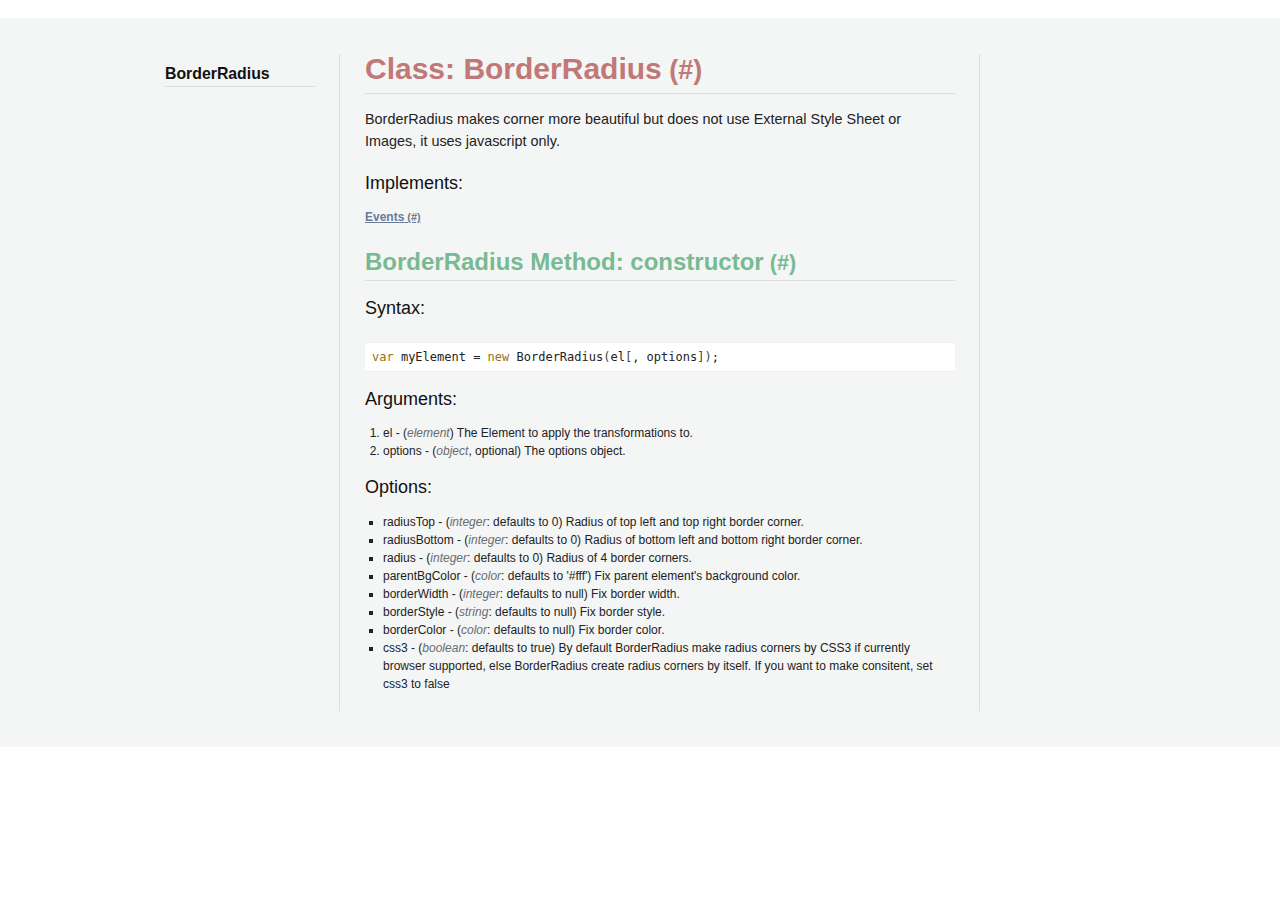
==== Docs/index.html @ 7b4afaf7 "update docs" ====
<html xml:lang="en"  lang="en">
<head>
  <meta http-equiv="Content-Type" content="text/html; charset=us-ascii" ></meta>
  <meta name="author" content="Bui Minh Long, longbm" ></meta>
  <meta name="copyright" content="copyright 2009, minhlong139.plus.vn" ></meta>
  <meta name="description" content="borderradius - no css, no images" ></meta>
  <meta name="keywords" content=
  "mootools,moo.fx,javascript effects,javascript framework,ajax framework,moo.ajax, borderradius" ></meta>
  <meta name="robots" content="all" ></meta>

  <title>BORDER RADIUS - a mootools plugin</title>
  <link href="main.css" rel="stylesheet" type="text/css" media="screen" ></link>
</head>

<body>

  <div id="wrapper">
    <div class="container">
      <div id="main-menu" class="span-4">
        <h4>BorderRadius</h4>
      </div>

      <div id="main" class="l-border r-border span-15">
        <h1 id="BorderRadius"><a href="#">Class: BorderRadius</a></h1>

        <p class="description">BorderRadius makes corner more beautiful but does not use External Style Sheet or Images, it uses javascript only.</p>

        <h3>Implements:</h3>

        <p><a href="#">Events</a></p>

        <h2 id=""><a href="#">BorderRadius Method:
        constructor</a></h2>

        <h3 class="description">Syntax:</h3>
        <pre class="javascript">
<span class="kw2">var</span> myElement = <span class=
"kw2">new</span> BorderRadius<span class="br0">(</span>el<span class=
"br0">[</span>, options<span class="br0">]</span><span class="br0">)</span>;
</pre>

        <h3>Arguments:</h3>

        <ol>
          <li>el - (<em>element</em>) The Element to apply the transformations to.</li>

          <li>options - (<em>object</em>, optional) The options object.</li>
        </ol>

        <h3>Options:</h3>

        <ul>
          <li>radiusTop - (<em>integer</em>: defaults to 0) Radius of top left and top right border corner.</li>
          <li>radiusBottom - (<em>integer</em>: defaults to 0) Radius of bottom left and bottom right border corner.</li>
          <li>radius - (<em>integer</em>: defaults to 0) Radius of 4 border corners.</li>
          <li>parentBgColor - (<em>color</em>: defaults to '#fff') Fix parent element's background color.</li>
          <li>borderWidth - (<em>integer</em>: defaults to null) Fix border width.</li>
          <li>borderStyle - (<em>string</em>: defaults to null) Fix border style.</li>
          <li>borderColor - (<em>color</em>: defaults to null) Fix border color.</li>
          <li>css3 - (<em>boolean</em>: defaults to true) By default BorderRadius make radius corners by CSS3 if currently browser supported, else BorderRadius create radius corners by itself. If you want to make consitent, set css3 to false</li>          
        </ul>
 
    </div>
  </div>

</body>
</html>
---- Docs/main.css ----
/* -----------------------------------------------------------------------

   MooTools.net Main Style.

   Copyright (c) 2006-2008 Valerio Proietti, http://mad4milk.net.

----------------------------------------------------------------------- */

/* @group Generic */

body {
	font-family: Helvetica;
	color: #313334;
	background: #f9f9f9;
	margin: 0;
	padding: 0;
}

h1, h2, h3, h4, h5, h6 {
	color: #313334;
	font-weight: bold;
}

a:link, a:visited {
	color: #6b7b95;
}

a:hover, a:active {
	color: #e79d35;
}

a.selected:link, a.selected:visited {
	color: #222;
}

em {
	font-style: normal;
	color: #686c70;
}

p {
	font-size: 1.2em;
}

/* @end */

/* @group BluePrint */

body .colborder {
	border-color: #ddd;
}

body hr {
	background-color: #ddd;
}

p.large {
	line-height: 1.5;
	font-size: 1.5em;
}

p.quiet {
	color: #686c70;
	line-height: 1.6;
	font-size: 1.2em;
}

/* @end */

/* @group Headings */

#main h3 {
	margin-bottom: 0.5em;
	padding-bottom: 0.4em;
}

h3.blue {
	color: #6b7b95;
}

h3.red {
	color: #c17878;
}

h3.green {
	color: #78ba91;
}

h3.purple {
	color: #a87aad;
}

#sidebar h4 {
	color: #686c70;
	margin-bottom: 0.5em;
	padding-bottom: 0.5em;
}

/* @end */

/* @group Home and Sidebar */

.block p, #links p {
	margin-bottom: 0;
}

.block {
	margin-bottom: 1.3em;
}

#sidebar ul {
	list-style: none;
	padding-left: 0.5em;
	margin-left: 0;
	border-left: 2px solid #eee;
}

#links a {
	font-size: 1.2em;
	margin-right: 0.6em;
}

/* @end */

/* @group Downloads */

td, th {
	padding-left: 1em;
	padding-right: 1em;
}

td {
	border-bottom: 1px solid #ddd;
	border-top: 1px solid #f4f5f5;
}

th {
	text-shadow: 0 1px rgba(255, 255, 255, 0.8);
	border-bottom: 1px solid #d4d4d4;
	padding-top: 0.6em;
	color: #686c70;
	background: #eee url(/assets/images/gradient-bottom.png) bottom left repeat-x;
}

.last {
	border-right: 0;
}

tr.last td {
	border-bottom: none;
}

th.name {
	width: 25%;
}

th.last, td.last {
	padding-right: 1em;
	text-align: right;
}

td.sha1 {
	font-size: 10px;
	color: #888;
}

td.name {
	font-weight: bold;
	width: 1%;
	white-space: nowrap;
}

td.check {
	width: 1%;
	text-align: center;
}

tr.check, tr.radio {
	cursor: pointer;
	background: #f4f5f5 url(/assets/images/gradient-invert.png) bottom left repeat-x;
}

div.input {
	overflow: hidden;
	height: 10px;
	width: 10px;
	border-width: 2px;
	border-style: solid;
}

tr.radio div.input {
	-webkit-border-radius: 7px;
}

tr.check div.input {
	-webkit-border-radius: 2px;
}

input[type=radio], input[type=checkbox] {
	height: 8px;
	width: 8px;
}

a.info-link:link, a.info-link:visited {
	display: block;
	text-decoration: none;
	color: #ddd;
	font-weight: bold;
	text-shadow: 0 1px rgba(255, 255, 255, 1);
}

tr:hover a.info-link {
	color: #6b7b95;
}

td.info-link {
	width: 1%;
}

/* @group Developers */

h2.dev {
	line-height: 1.1;
	font-size: 15px;
	margin-bottom: 0;
	margin-left: 80px;
	padding: 5px 0 4px;
}

h2.dev span {
	font-weight: normal;
	font-size: 9px;
	font-family: Andale Mono, Monaco, Courier New, Monospace;
}

div.icon {
	float: left;
	height: 65px;
	width: 65px;
	background: #1d1d20;
	border: 3px solid #ccc;
}

hr.dev {
	margin: 0;
}

div.dev {
	overflow: hidden;
	clear: both;
	margin: 5px 0;
}

div.dev p {
	font-size: 12px;
	line-height: 1.5;
	padding: 1px 0 2px;
	margin-left: 80px;
	margin-bottom: 0;
}

p.devs {
	padding: 0 0;
	margin: 0;
}

/* @end */

/* @group Fx */

.checked {
	background-color: #7389ae;
	border-color: #313334;
}

.input {
	border-color: #686c70;
	background-color: #f4f5f5;
}

.focused {
	background-color: #eee;
	color: #686c70;
}

.blurred {
	background-color: #f4f5f5;
	color: #313334;
}

/* @end */

p.submit {
	padding: 1em 0 0 0;
	margin: 0;
	text-align: center;
}

div.description {
	margin-bottom: 2em;
}

div.description p {
	margin-bottom: 0.5em;
}

/* @end */

.new {
	font-size: 25px;
	color: #E01600;
	padding-bottom: 0;
	margin-bottom: 0;
}

.newsmall {
	font-size: 10px;
	color: #888;
	padding-bottom: 10px;
	border-bottom: 1px solid #ddd;
}

a.thebook {
	width: 90px;
	height: 113px;
	float: left;
	margin-right: 20px;
	display: block;
	float: left;
	background: url(/assets/images/book.png) bottom left;
}

a.thebook:hover {
	background-position: top left;
}

a.thebook span {
	display: none;
}
/* -----------------------------------------------------------------------

   Blueprint CSS Framework 0.7.1
   http://blueprintcss.googlecode.com

   * Copyright (c) 2007-2008. See LICENSE for more info.
   * See README for instructions on how to use Blueprint.
   * For credits and origins, see AUTHORS.
   * This is a compressed file. See the sources in the 'src' directory.

----------------------------------------------------------------------- */

/* print.css */
body {line-height:1.5;font-family:"Helvetica Neue", Helvetica, Arial, sans-serif;color:#000;background:none;font-size:10pt;}
.container {background:none;}
hr {background:#ccc;color:#ccc;width:100%;height:2px;margin:2em 0;padding:0;border:none;}
hr.space {background:#fff;color:#fff;}
h1, h2, h3, h4, h5, h6 {font-family:"Helvetica Neue", Arial, "Lucida Grande", sans-serif;}
code {font:.9em "Courier New", Monaco, Courier, monospace;}
img {float:left;margin:1.5em 1.5em 1.5em 0;}
a img {border:none;}
p img.top {margin-top:0;}
blockquote {margin:1.5em;padding:1em;font-style:italic;font-size:.9em;}
.small {font-size:.9em;}
.large {font-size:1.1em;}
.quiet {color:#999;}
.hide {display:none;}
a:link, a:visited {background:transparent;font-weight:700;text-decoration:underline;}
a:link:after, a:visited:after {content:" (" attr(href) ") ";font-size:90%;}

/* -----------------------------------------------------------------------

   Blueprint CSS Framework 0.7.1
   http://blueprintcss.googlecode.com

   * Copyright (c) 2007-2008. See LICENSE for more info.
   * See README for instructions on how to use Blueprint.
   * For credits and origins, see AUTHORS.
   * This is a compressed file. See the sources in the 'src' directory.

----------------------------------------------------------------------- */

/* reset.css */
html, body, div, span, object, iframe, h1, h2, h3, h4, h5, h6, p, blockquote, pre, a, abbr, acronym, address, code, del, dfn, em, img, q, dl, dt, dd, ol, ul, li, fieldset, form, label, legend, table, caption, tbody, tfoot, thead, tr, th, td {margin:0;padding:0;border:0;font-weight:inherit;font-style:inherit;font-size:100%;font-family:inherit;vertical-align:baseline;}
body {line-height:1.5;}
table {border-collapse:separate;border-spacing:0;}
caption, th, td {text-align:left;font-weight:normal;}
table, td, th {vertical-align:middle;}
blockquote:before, blockquote:after, q:before, q:after {content:"";}
blockquote, q {quotes:"" "";}
a img {border:none;}

/* typography.css */
body {font-size:75%;color:#222;background:#fff;font-family:"Helvetica Neue", Helvetica, Arial, sans-serif;}
h1, h2, h3, h4, h5, h6 {font-weight:normal;color:#111;}
h1 {font-size:3em;line-height:1;margin-bottom:0.5em;}
h2 {font-size:2em;margin-bottom:0.75em;}
h3 {font-size:1.5em;line-height:1;margin-bottom:1em;}
h4 {font-size:1.2em;line-height:1.25;margin-bottom:1.25em;height:1.25em;}
h5 {font-size:1em;font-weight:bold;margin-bottom:1.5em;}
h6 {font-size:1em;font-weight:bold;}
h1 img, h2 img, h3 img, h4 img, h5 img, h6 img {margin:0;}
p {margin:0 0 1.5em;}
p img {float:left;margin:1.5em 1.5em 1.5em 0;padding:0;}
p img.right {float:right;margin:1.5em 0 1.5em 1.5em;}
a:focus, a:hover {color:#000;}
a {color:#009;text-decoration:underline;}
blockquote {margin:1.5em;color:#666;font-style:italic;}
strong {font-weight:bold;}
em, dfn {font-style:italic;}
dfn {font-weight:bold;}
sup, sub {line-height:0;}
abbr, acronym {border-bottom:1px dotted #666;}
address {margin:0 0 1.5em;font-style:italic;}
del {color:#666;}
pre, code {margin:1.5em 0;white-space:pre;}
pre, code, tt {font:1em 'andale mono', 'lucida console', monospace;line-height:1.5;}
li ul, li ol {margin:0 1.5em;}
ul, ol {margin:0 1.5em 1.5em 1.5em;}
ul {list-style-type:disc;}
ol {list-style-type:decimal;}
dl {margin:0 0 1.5em 0;}
dl dt {font-weight:bold;}
dd {margin-left:1.5em;}
table {margin-bottom:1.4em;width:100%;}
th {font-weight:bold;background:#C3D9FF;}
th, td {padding:4px 10px 4px 5px;}
tr.even td {background:#E5ECF9;}
tfoot {font-style:italic;}
caption {background:#eee;}
.small {font-size:.8em;margin-bottom:1.875em;line-height:1.875em;}
.large {font-size:1.2em;line-height:2.5em;margin-bottom:1.25em;}
.hide {display:none;}
.quiet {color:#666;}
.loud {color:#000;}
.highlight {background:#ff0;}
.added {background:#060;color:#fff;}
.removed {background:#900;color:#fff;}
.first {margin-left:0;padding-left:0;}
.last {margin-right:0;padding-right:0;}
.top {margin-top:0;padding-top:0;}
.bottom {margin-bottom:0;padding-bottom:0;}

/* grid.css */
.container {width:950px;margin:0 auto;}
.showgrid {background:url(src/grid.png);}
body {margin:1.5em 0;}
div.span-1, div.span-2, div.span-3, div.span-4, div.span-5, div.span-6, div.span-7, div.span-8, div.span-9, div.span-10, div.span-11, div.span-12, div.span-13, div.span-14, div.span-15, div.span-16, div.span-17, div.span-18, div.span-19, div.span-20, div.span-21, div.span-22, div.span-23, div.span-24 {float:left;margin-right:10px;}
div.last {margin-right:0;}
.span-1 {width:30px;}
.span-2 {width:70px;}
.span-3 {width:110px;}
.span-4 {width:150px;}
.span-5 {width:190px;}
.span-6 {width:230px;}
.span-7 {width:270px;}
.span-8 {width:310px;}
.span-9 {width:350px;}
.span-10 {width:390px;}
.span-11 {width:430px;}
.span-12 {width:470px;}
.span-13 {width:510px;}
.span-14 {width:550px;}
.span-15 {width:590px;}
.span-16 {width:630px;}
.span-17 {width:670px;}
.span-18 {width:710px;}
.span-19 {width:750px;}
.span-20 {width:790px;}
.span-21 {width:830px;}
.span-22 {width:870px;}
.span-23 {width:910px;}
.span-24, div.span-24 {width:950px;margin:0;}
.append-1 {padding-right:40px;}
.append-2 {padding-right:80px;}
.append-3 {padding-right:120px;}
.append-4 {padding-right:160px;}
.append-5 {padding-right:200px;}
.append-6 {padding-right:240px;}
.append-7 {padding-right:280px;}
.append-8 {padding-right:320px;}
.append-9 {padding-right:360px;}
.append-10 {padding-right:400px;}
.append-11 {padding-right:440px;}
.append-12 {padding-right:480px;}
.append-13 {padding-right:520px;}
.append-14 {padding-right:560px;}
.append-15 {padding-right:600px;}
.append-16 {padding-right:640px;}
.append-17 {padding-right:680px;}
.append-18 {padding-right:720px;}
.append-19 {padding-right:760px;}
.append-20 {padding-right:800px;}
.append-21 {padding-right:840px;}
.append-22 {padding-right:880px;}
.append-23 {padding-right:920px;}
.prepend-1 {padding-left:40px;}
.prepend-2 {padding-left:80px;}
.prepend-3 {padding-left:120px;}
.prepend-4 {padding-left:160px;}
.prepend-5 {padding-left:200px;}
.prepend-6 {padding-left:240px;}
.prepend-7 {padding-left:280px;}
.prepend-8 {padding-left:320px;}
.prepend-9 {padding-left:360px;}
.prepend-10 {padding-left:400px;}
.prepend-11 {padding-left:440px;}
.prepend-12 {padding-left:480px;}
.prepend-13 {padding-left:520px;}
.prepend-14 {padding-left:560px;}
.prepend-15 {padding-left:600px;}
.prepend-16 {padding-left:640px;}
.prepend-17 {padding-left:680px;}
.prepend-18 {padding-left:720px;}
.prepend-19 {padding-left:760px;}
.prepend-20 {padding-left:800px;}
.prepend-21 {padding-left:840px;}
.prepend-22 {padding-left:880px;}
.prepend-23 {padding-left:920px;}
div.border {padding-right:4px;margin-right:5px;border-right:1px solid #eee;}
div.colborder {padding-right:24px;margin-right:25px;border-right:1px solid #eee;}
.pull-1 {margin-left:-40px;}
.pull-2 {margin-left:-80px;}
.pull-3 {margin-left:-120px;}
.pull-4 {margin-left:-160px;}
.pull-5 {margin-left:-200px;}
.pull-6 {margin-left:-240px;}
.pull-7 {margin-left:-280px;}
.pull-8 {margin-left:-320px;}
.pull-9 {margin-left:-360px;}
.pull-10 {margin-left:-400px;}
.pull-11 {margin-left:-440px;}
.pull-12 {margin-left:-480px;}
.pull-13 {margin-left:-520px;}
.pull-14 {margin-left:-560px;}
.pull-15 {margin-left:-600px;}
.pull-16 {margin-left:-640px;}
.pull-17 {margin-left:-680px;}
.pull-18 {margin-left:-720px;}
.pull-19 {margin-left:-760px;}
.pull-20 {margin-left:-800px;}
.pull-21 {margin-left:-840px;}
.pull-22 {margin-left:-880px;}
.pull-23 {margin-left:-920px;}
.pull-24 {margin-left:-960px;}
.pull-1, .pull-2, .pull-3, .pull-4, .pull-5, .pull-6, .pull-7, .pull-8, .pull-9, .pull-10, .pull-11, .pull-12, .pull-13, .pull-14, .pull-15, .pull-16, .pull-17, .pull-18, .pull-19, .pull-20, .pull-21, .pull-22, .pull-23, .pull-24 {float:left;position:relative;}
.push-1 {margin:0 -40px 1.5em 40px;}
.push-2 {margin:0 -80px 1.5em 80px;}
.push-3 {margin:0 -120px 1.5em 120px;}
.push-4 {margin:0 -160px 1.5em 160px;}
.push-5 {margin:0 -200px 1.5em 200px;}
.push-6 {margin:0 -240px 1.5em 240px;}
.push-7 {margin:0 -280px 1.5em 280px;}
.push-8 {margin:0 -320px 1.5em 320px;}
.push-9 {margin:0 -360px 1.5em 360px;}
.push-10 {margin:0 -400px 1.5em 400px;}
.push-11 {margin:0 -440px 1.5em 440px;}
.push-12 {margin:0 -480px 1.5em 480px;}
.push-13 {margin:0 -520px 1.5em 520px;}
.push-14 {margin:0 -560px 1.5em 560px;}
.push-15 {margin:0 -600px 1.5em 600px;}
.push-16 {margin:0 -640px 1.5em 640px;}
.push-17 {margin:0 -680px 1.5em 680px;}
.push-18 {margin:0 -720px 1.5em 720px;}
.push-19 {margin:0 -760px 1.5em 760px;}
.push-20 {margin:0 -800px 1.5em 800px;}
.push-21 {margin:0 -840px 1.5em 840px;}
.push-22 {margin:0 -880px 1.5em 880px;}
.push-23 {margin:0 -920px 1.5em 920px;}
.push-24 {margin:0 -960px 1.5em 960px;}
.push-1, .push-2, .push-3, .push-4, .push-5, .push-6, .push-7, .push-8, .push-9, .push-10, .push-11, .push-12, .push-13, .push-14, .push-15, .push-16, .push-17, .push-18, .push-19, .push-20, .push-21, .push-22, .push-23, .push-24 {float:right;position:relative;}
.box {padding:1.5em;margin-bottom:1.5em;background:#E5ECF9;}
hr {background:#ddd;color:#ddd;clear:both;float:none;width:100%;height:.1em;margin:0 0 1.45em;border:none;}
hr.space {background:#fff;color:#fff;}
.clearfix:after, .container:after {content:".";display:block;height:0;clear:both;visibility:hidden;}
.clearfix, .container {display:inline-block;}
* html .clearfix, * html .container {height:1%;}
.clearfix, .container {display:block;}
.clear {clear:both;}

/* forms.css */
label {font-weight:bold;}
fieldset {padding:1.4em;margin:0 0 1.5em 0;border:1px solid #ccc;}
legend {font-weight:bold;font-size:1.2em;}
input.text, input.title, textarea, select {margin:0.5em 0;border:1px solid #bbb;}
input.text:focus, input.title:focus, textarea:focus, select:focus {border:1px solid #666;}
input.text, input.title {width:300px;padding:5px;}
input.title {font-size:1.5em;}
textarea {width:390px;height:250px;padding:5px;}
.error, .notice, .success {padding:.8em;margin-bottom:1em;border:2px solid #ddd;}
.error {background:#FBE3E4;color:#8a1f11;border-color:#FBC2C4;}
.notice {background:#FFF6BF;color:#514721;border-color:#FFD324;}
.success {background:#E6EFC2;color:#264409;border-color:#C6D880;}
.error a {color:#8a1f11;}
.notice a {color:#514721;}
.success a {color:#264409;}

/* -----------------------------------------------------------------------

   MooTools.net Layout Style.

   Copyright (c) 2006-2008 Valerio Proietti, http://mad4milk.net.

----------------------------------------------------------------------- */

/* @group Layout */

#header {
	height: 120px;
	border-bottom: 1px solid #ddd;
}

#header span {
	display: none;
}

#header .container {
	position: relative;
}

#header h1, #header h2 {
	margin: 0;
	padding: 0;
}

#header h1 a {
	display: block;
	width: 184px;
	height: 46px;
	background: url(/assets/images/mootools.png) center left no-repeat;
}

#header h2 {
	height: 19px;
	width: 233px;
	background: url(/assets/images/subtitle.png) center left no-repeat;
	margin-left: 5px;
	margin-top: 5px;
}

#header #logo {
	position: absolute;
	width: 233px;
	top: 25px;
	left: 0;
}

#navigation {
	position: absolute;
	right: 0;
	top: 60px;
}

#navigation a {
	padding: 0.5em 1em;
	border-left: 1px solid #ddd;
	font-size: 1.1em;
	text-decoration: none;
}

#navigation a.first {
	border: 0;
}

#header, #footer {
	background: #f9f9f9;
}

#wrapper {
	background: #f4f5f5 url(/assets/images/gradient.png) repeat-x top left;
	padding-top: 3em;
	padding-bottom: 3em;
}

#footer p {
	margin: 0;
}

#footer {
	padding: 2em;
	text-align: center;
	border-top: 1px solid #ddd;
	font-size: 0.75em;
	color: #888;
}

p.copy {
	text-align: center;
}

a#mucca {
	display: block;
	height: 57px;
	background: url(/assets/images/mucca.png) center center no-repeat;
}

a#mediatemple {
	display: block;
	position: absolute;
	right: 0;
	background: url(/assets/images/mediatemple.png);
	height: 16px;
	width: 108px;
	top: 20px;
}
form#searchmootools {
	position: absolute;
	right: 120px;
	top: 20px;
}
	form#searchmootools #query {
		border: 1px solid #BBB;
		font-family: Helvetica,Arial;
		font-size: 11px;
		padding: 4px 5px 2px;
		width: 193px;
	}
	form#searchmootools #query.labelled {
		color: #AAA;
		font-style: italic;
	}
	
/* @end */
/* @group Main */

ul li {
	list-style: square;
}

#footy {
	text-align: right;
	margin-top: 30px;
}

#menu a, #main-menu a {
	display: block;
}

#main-menu {
	font-size: 1.1em;
}

#main-menu div {
	text-align: right;
}

#main-menu h4 {
	font-weight: bold;
	border-bottom: 1px solid #ddd;
	margin: 10px 0;
	padding-bottom: 2px;
}

#main h1 {
	font-size: 2.5em;
}

p.description {
	font-size: 1.2em;
}

pre {
	background: #fff;
	border-top: 1px solid #eee;
	border-bottom: 1px solid #eee;
	padding: 5px 7px;
	overflow: auto;
	font-size: 12px;
}

/* @end */

/* @group Headings */

#main h1, #main h2 {
	border-bottom: 1px solid #ddd;
}

#main h1 {
	padding-bottom: 0.3em;
}

h1 a:link, h1 a:visited {
	color: #c17878;
	text-decoration: none;
}

h2 a:link, h2 a:visited {
	color: #78ba91;
	text-decoration: none;
}

#menu h4 {
	padding: 10px 0;
	margin: 0;
	font-weight: bold;
}

/* @end */

/* @group Blueprint */

.r-border {
  padding-right: 24px;
  margin-right: 25px;
  border-right: 1px solid #ddd;
}

.l-border {
  padding-left: 25px;
  margin-left: 14px;
  border-left: 1px solid #ddd;
}

.b-border {
  padding-bottom: 10px;
  margin-bottom: 10px;
  border-bottom: 1px solid #ddd;
}

.t-border {
  padding-top: 10px;
  margin-top: 10px;
  border-top: 1px solid #ddd;
}

/* @end */

/* @group geshi */

.kw1 {
	color: #1b609a;
}

.kw2 {
	color: #9a6f1b;
}

.me1 {
	color: #666;
}

.kw3, .re0, .sc1 {
	color: #784e0c;
}

.br0 {
	color: #444;
}

.st0 {
	color: #489a1b;
}

.co1, .coMULTI {
	color: #888;
}

.nu0 {
	color: #70483d;
}

/* @end */

/* @group Google */

#submenu {
	text-align: right;
	padding: 0.3em 0;
	background: #eee url(/assets/images/gradient-bottom.png) bottom left repeat-x;
	border-bottom: 1px solid #ccc;
}

#query {
	border: 1px #bbb solid;
	padding: 4px 5px 2px;
	font-size: 11px;
	font-family: Helvetica, Arial;
	width: 250px;
}
	#query.labelled	{
		color: #AAA;
		font-style: italic;
		-webkit-appearance: textfield !important;
	}

#submenu-wrapper {
	height: 23px;
	position: relative;
}

#docs-lib-links {
	float: left;
	height: 36px;
	left: 0;
	position: relative;
	top: -9px;
	width: 170px;
}

#docs-lib-links a, #docs-lib-links span {
	display: block;
	float: left;
	padding-top: 4px;
	height: 23px;
	padding-right: 8px;
}

#docs-lib-links a {
	text-decoration: none;
	font-weight: bold;
	color: #333;
	display: block;
	float: left;
	font-weight: bold;
	height: 26px;
	padding-top: 10px;
	text-align: center;
	width: 74px;
}

#docs-lib-links span {
	display: none;
}

#docs-lib-links a.selected {
	background: url("/assets/images/tab.png") 0 0 no-repeat;
	color: #B86364;
}

/* @end */
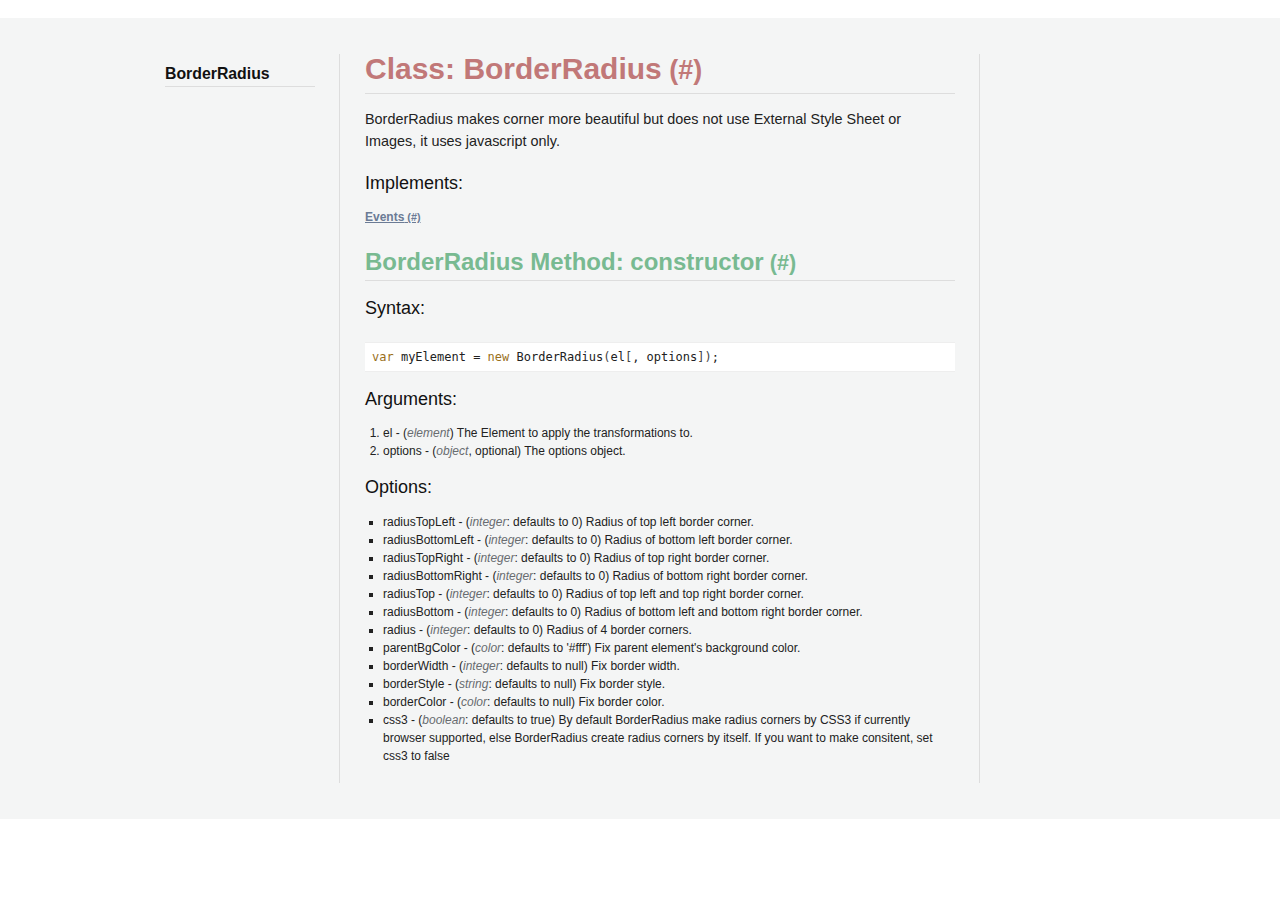
==== commit 020fdc2e: "upgrade to 1.2" ====
--- a/Docs/index.html
+++ b/Docs/index.html
@@ -52,6 +52,11 @@
         <h3>Options:</h3>
 
         <ul>
+          <li>radiusTopLeft - (<em>integer</em>: defaults to 0) Radius of top left border corner.</li>
+          <li>radiusBottomLeft - (<em>integer</em>: defaults to 0) Radius of bottom left border corner.</li>
+          <li>radiusTopRight - (<em>integer</em>: defaults to 0) Radius of top right border corner.</li>
+          <li>radiusBottomRight - (<em>integer</em>: defaults to 0) Radius of bottom right border corner.</li>
+          
           <li>radiusTop - (<em>integer</em>: defaults to 0) Radius of top left and top right border corner.</li>
           <li>radiusBottom - (<em>integer</em>: defaults to 0) Radius of bottom left and bottom right border corner.</li>
           <li>radius - (<em>integer</em>: defaults to 0) Radius of 4 border corners.</li>
